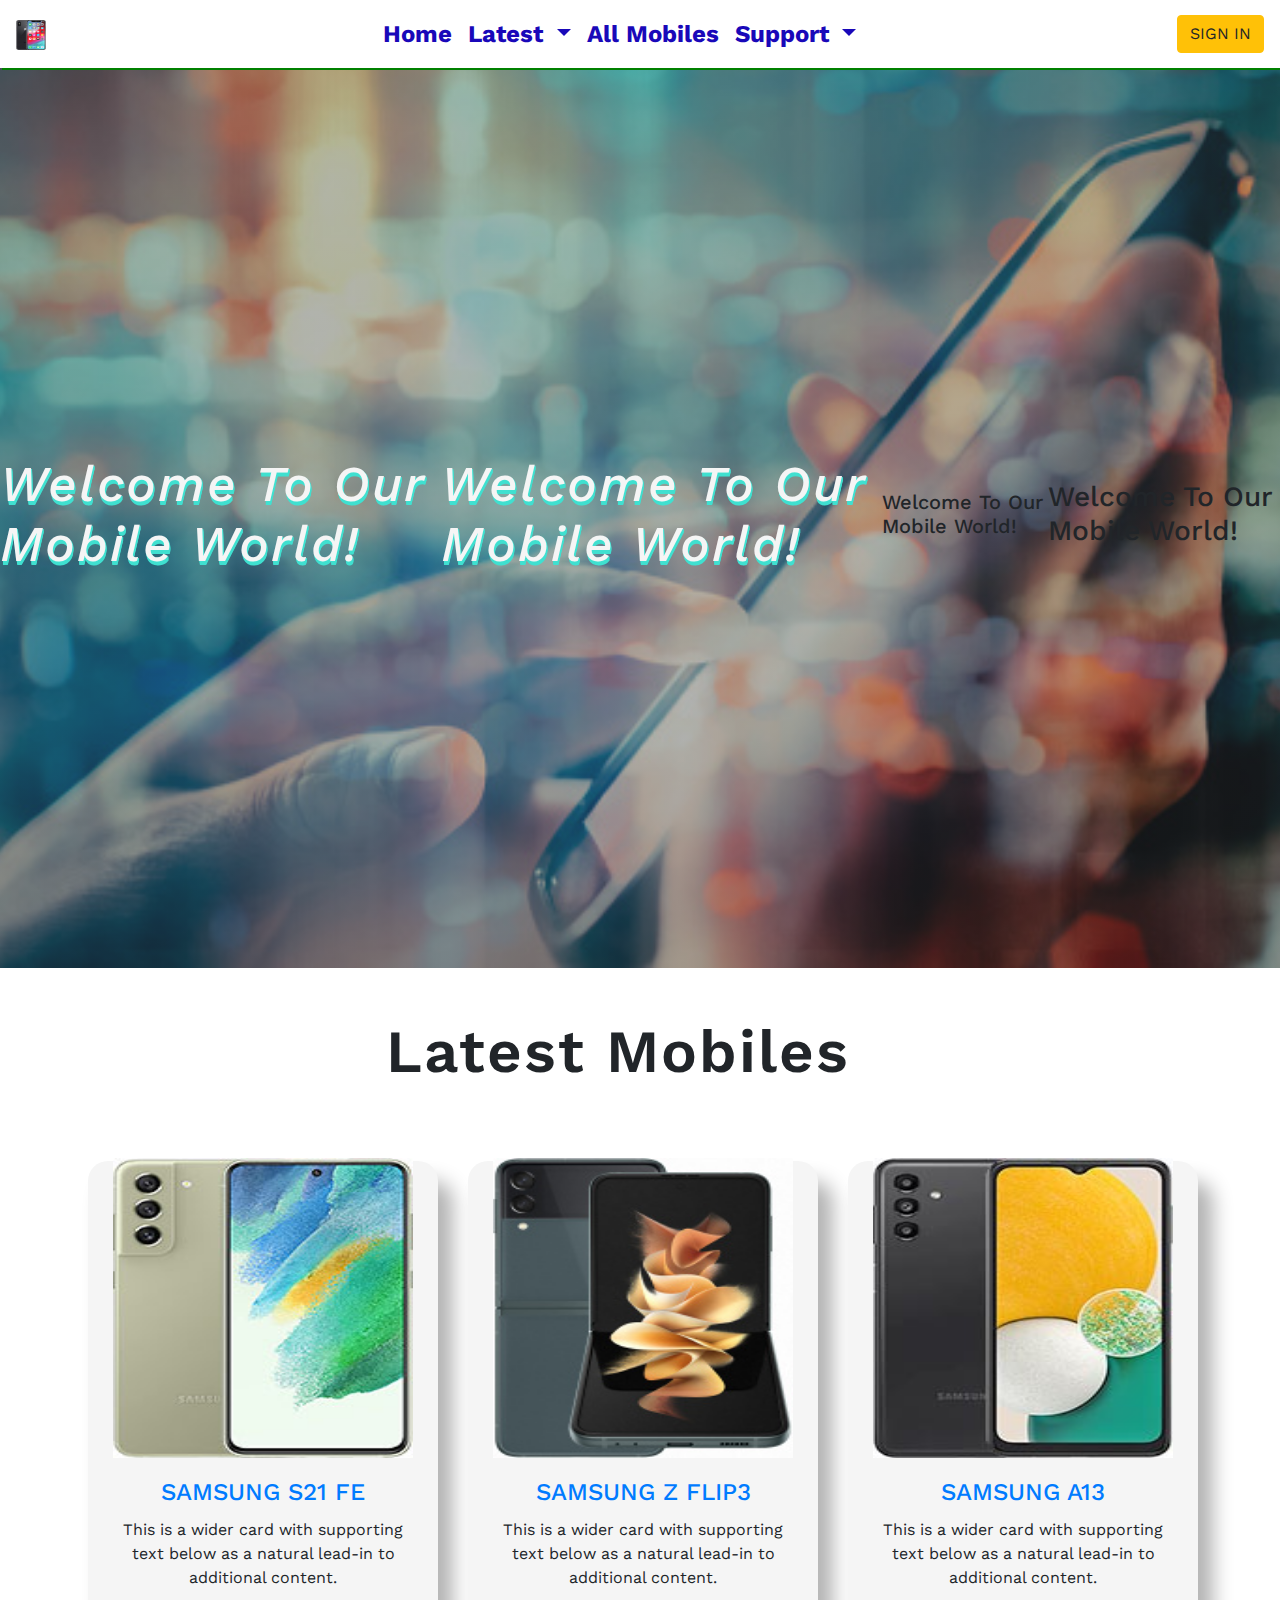
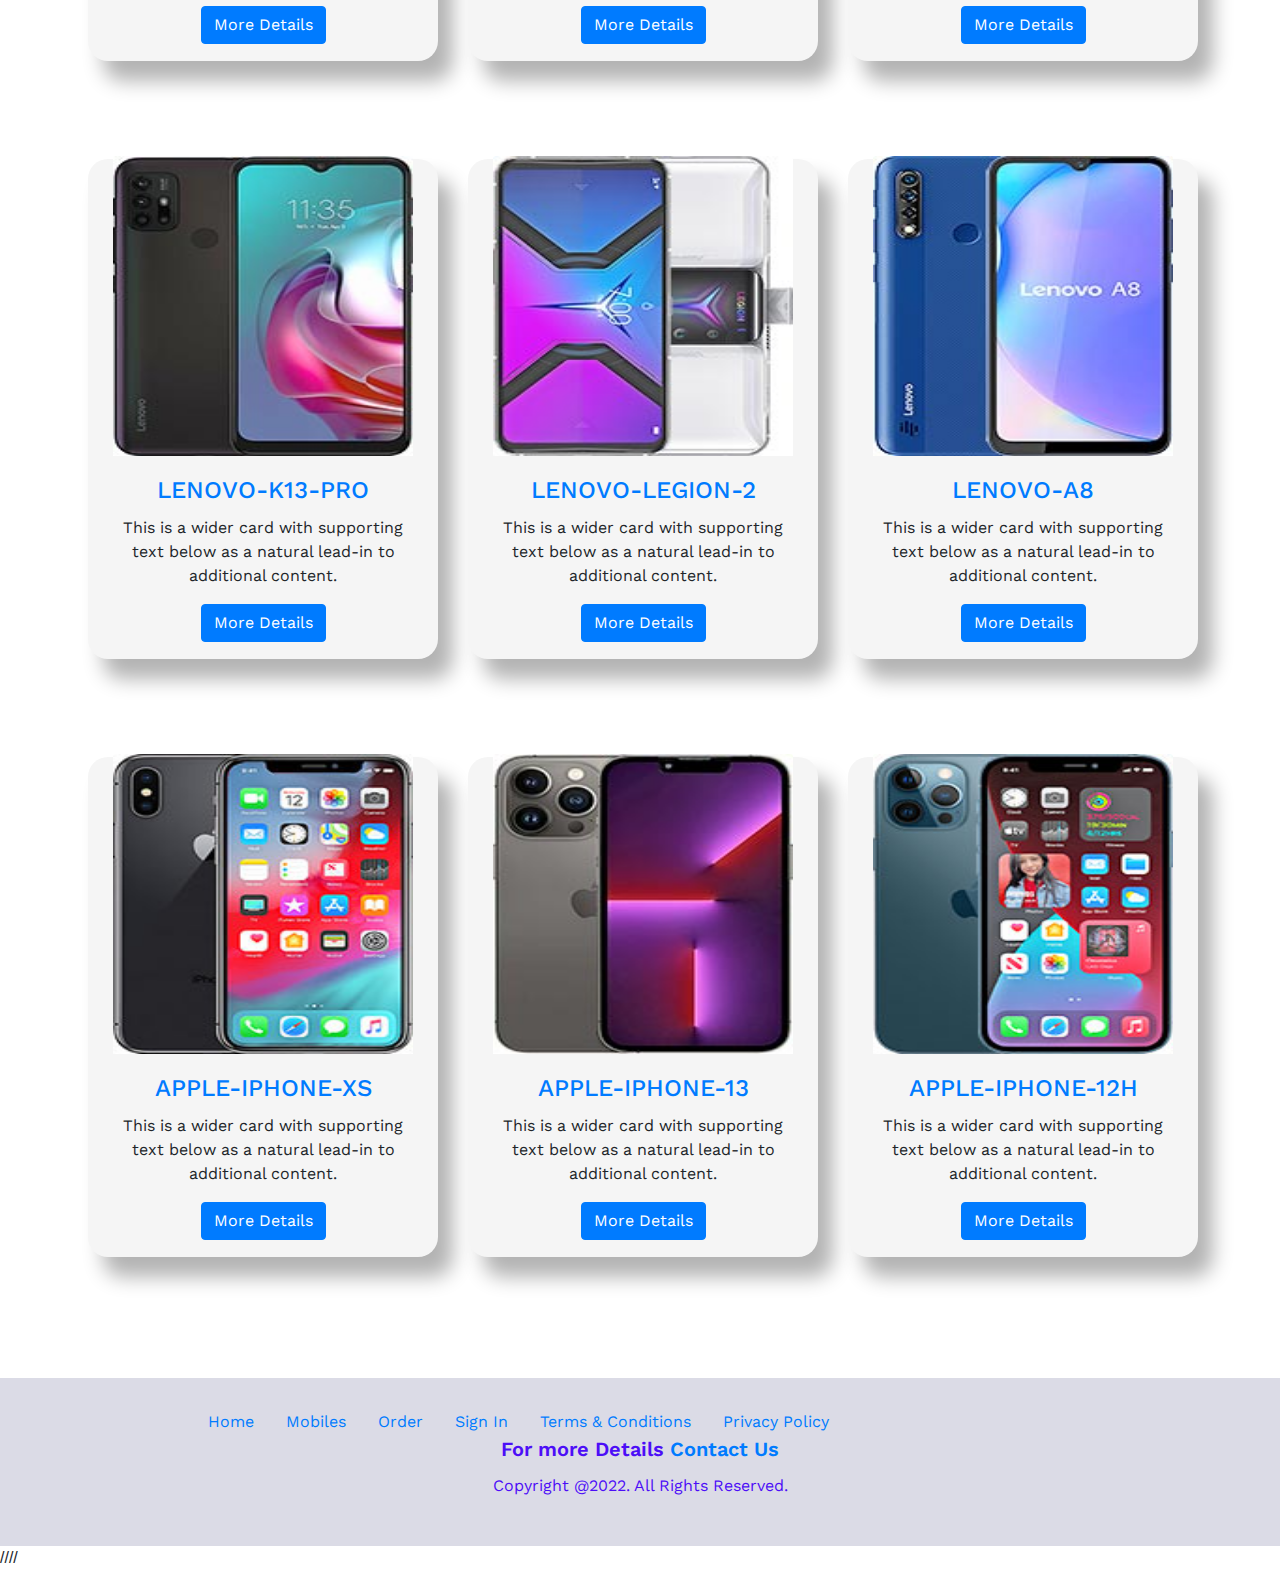
==== index.html @ 99220781 "h5 added" ====
﻿
<!DOCTYPE html>
<html lang="en" dir="ltr">
  <head>
    <meta charset="utf-8">
    <meta name="viewport" content="width=device-width, initial-scale=1.0">
    <title>Mobile</title>
    <link rel="stylesheet" href="/style.css">
    <link rel="stylesheet" href="https://cdnjs.cloudflare.com/ajax/libs/font-awesome/5.15.2/css/all.min.css">

     <!-- Bootstrap CSS -->
     <link rel="stylesheet" href="https://use.fontawesome.com/releases/v5.8.1/css/all.css">
     <link rel="stylesheet" href="https://maxcdn.bootstrapcdn.com/bootstrap/4.0.0/css/bootstrap.min.css" integrity="sha384-Gn5384xqQ1aoWXA+058RXPxPg6fy4IWvTNh0E263XmFcJlSAwiGgFAW/dAiS6JXm" crossorigin="anonymous">
     <link href="https://unpkg.com/aos@2.3.1/dist/aos.css" rel="stylesheet">
     <link rel="stylesheet" href="https://cdnjs.cloudflare.com/ajax/libs/font-awesome/4.7.0/css/font-awesome.min.css">
<style>
  .card{
  width: 350px;
  height: 500px;
  background: whitesmoke;
  border: none;
  box-shadow: 15px 20px 20px rgba(0,0,0,0.3);
              inset: 4px 4px 10px white ;
border-radius: 20px;
justify-content: center;
align-items: center;
margin: 25px 25px;


}

.card:hover{
  box-shadow: inset 15px 20px 20px rgba(0,0,0,0.4);
             inset:     4px 4px 10px white ;
             width: 351px;
  height: 501px;
}

</style>

  </head>
  
  <body data-spy="scroll" data-target=".navbar" data-offset="50" >

    <button
    type="button"
    class="btn btn-danger btn-floating btn-lg"
    id="btn-back-to-top"
    >
<i class="fas fa-arrow-up"></i>
</button>



 
      
    
            <nav class="navbar navbar-expand-lg navbar-light " id="navbar" >
        <a class="navbar-brand" href="#"><img src="images/apple-iphone-xs.jpg" id="logo"/></a>
        <button class="navbar-toggler" type="button" data-toggle="collapse" data-target="#navbarSupportedContent" aria-controls="navbarSupportedContent" aria-expanded="false" aria-label="Toggle navigation">
          <span class="navbar-toggler-icon"></span>
        </button>
      
        <div class="collapse navbar-collapse" id="navbarSupportedContent">
          <ul class="navbar-nav mx-auto">
            <li class="nav-item active">
              <a class="nav-link" href="index.html">Home <span class="sr-only">(current)</span></a>
            </li>
          <li class="nav-item dropdown">
              <a class="nav-link dropdown-toggle" href="#all" id="navbarDropdown" role="button" data-toggle="dropdown" aria-haspopup="true" aria-expanded="false">
                Latest
              </a>
              <div class="dropdown-menu" aria-labelledby="navbarDropdown">
                <a class="dropdown-item" href="#samsung">Samsung</a>
                <a class="dropdown-item" href="#lenovo">Lenovo</a>
                <div class="dropdown-divider"></div>
                
                <a class="dropdown-item" href="#apple">Apple</a>
              </div>
              
              <li class="nav-item active">
                <a class="nav-link" href="mobile.html">All Mobiles</a>
              </li>
              <li class="nav-item dropdown">
                <a class="nav-link dropdown-toggle" href="#" id="navbarDropdown" role="button" data-toggle="dropdown" aria-haspopup="true" aria-expanded="false">
                  Support
                </a>
                <div class="dropdown-menu" aria-labelledby="navbarDropdown">
                  <a class="dropdown-item" href="order.html" target="_blank" >Order</a>
                                    <div class="dropdown-divider"></div>
                  <a class="dropdown-item" href="#" onclick="openPopup()" >Contact Us</a>
                </div>
           
          </ul>
          
            <button class="btn btn-warning my-2 my-sm-0" type="submit" onclick="window.location.href='sign.html'" >SIGN IN</button>
        
        </div>
      </nav>
   
    <!-- end nav bar-->
    <!-- start home -->
    <section id="home">
      <h1>Welcome To Our Mobile World!</h1>
        <h1>Welcome To Our Mobile World!</h1>
      <h5>Welcome To Our Mobile World!</h5>
      <h3>Welcome To Our Mobile World!</h3>
    </section>
   
      
    
   
   
   
    
   <section id="mobiles">
      <div class="container m-5">
       <h1 class="text-center my-5">Latest Mobiles</h1> 

      




      <!-- <select class="selectpicker" data-live-search="true" id="select1" onclick="getOption()">
        <div class="dropdown-menu" aria-labelledby="navbarDropdown" >
         
            <option value="#samsung" >Mustard</option>
            <option value="#lenova" >Ketchup</option>
            <option value="#apple" >Relish</option>
          
          
        </div>
      </select>
      <button onclick="getOption()"> Check option </button>-->
       <div class="row" id="samsung">
         <div class="col-lg-4 col-md-4 col-12">
          <div class="card ">
            <img class="card-img-top" src="images/samsung-galaxy-s21.jpg" >
            <div class="card-body text-center">
              <h4 class="card-title text-center text-uppercase text-primary ">Samsung S21 FE </h4>
              <p class="card-text">This is a wider card with supporting text below as a natural lead-in to additional content.</p>
              <a href="mobile.html" class="btn btn-primary ">More Details</a>
            </div>
          </div>
         </div>
         <div class="col-lg-4 col-md-4 col-12">
          <div class="card">
            <img class="card-img-top" src="images/samsung-galaxy-z.jpg" >
            <div class="card-body text-center">
              <h4 class="card-title text-center text-uppercase text-primary">Samsung Z Flip3</h4>
              <p class="card-text">This is a wider card with supporting text below as a natural lead-in to additional content.</p>
              <a href="mobile.html" class="btn btn-primary ">More Details</a>
            </div>
          </div>
         </div>
         <div class="col-lg-4 col-md-4 col-12">
          <div class="card">
            <img class="card-img-top" src="images/samsung-galaxy-a13.jpg" >
            <div class="card-body text-center">
              <h4 class="card-title text-center text-uppercase text-primary">Samsung A13 </h4>
              <p class="card-text">This is a wider card with supporting text below as a natural lead-in to additional content.</p>
              <a href="mobile.html" class="btn btn-primary ">More Details</a>
            </div>
          </div>
         </div>
       </div>
<br><br>

       <div class="row" id="lenovo">
        <div class="col-lg-4 col-md-4 col-12">
         <div class="card ">
           <img class="card-img-top" src="images/lenovo-k13-pro.jpg"  >
           <div class="card-body text-center">
             <h4 class="card-title text-center text-uppercase text-primary ">lenovo-k13-pro</h4>
             <p class="card-text">This is a wider card with supporting text below as a natural lead-in to additional content. </p>
             <a href="mobile.html" class="btn btn-primary ">More Details</a>
           </div>
         </div>
        </div>
        <div class="col-lg-4 col-md-4 col-12">
         <div class="card">
           <img class="card-img-top" src="images/lenovo-legion-2.jpg" >
           <div class="card-body text-center">
             <h4 class="card-title text-center text-uppercase text-primary">lenovo-legion-2</h4>
             <p class="card-text">This is a wider card with supporting text below as a natural lead-in to additional content. </p>
             <a href="mobile.html" class="btn btn-primary ">More Details</a>
            </div>
         </div>
        </div>
        <div class="col-lg-4 col-md-4 col-12">
         <div class="card">
           <img class="card-img-top" src="images/lenovo-a8.jpg" >
           <div class="card-body text-center">
             <h4 class="card-title text-center text-uppercase text-primary">lenovo-a8 </h4>
             <p class="card-text">This is a wider card with supporting text below as a natural lead-in to additional content. </p>
             <a href="mobile.html" class="btn btn-primary ">More Details</a>
           </div>
         </div>
        </div>
      </div>
<br><br>
      <div class="row" id="apple">
        <div class="col-lg-4 col-md-4 col-12">
         <div class="card ">
           <img class="card-img-top" src="images/apple-iphone-xs.jpg" >
           <div class="card-body text-center">
             <h4 class="card-title text-center text-uppercase text-primary ">apple-iphone-xs </h4>
             <p class="card-text">This is a wider card with supporting text below as a natural lead-in to additional content. </p>
             <a href="mobile.html" class="btn btn-primary ">More Details</a>
           </div>
         </div>
        </div>
        <div class="col-lg-4 col-md-4 col-12">
         <div class="card">
           <img class="card-img-top" src="images/apple-iphone-13-pro.jpg"  >
           <div class="card-body text-center">
             <h4 class="card-title text-center text-uppercase text-primary">apple-iphone-13</h4>
             <p class="card-text">This is a wider card with supporting text below as a natural lead-in to additional content. </p>
             <a href="mobile.html" class="btn btn-primary ">More Details</a>
            </div>
         </div>
        </div>
        <div class="col-lg-4 col-md-4 col-12">
         <div class="card">
           <img class="card-img-top" src="images/apple-iphone-12-pro-max-.jpg" >
           <div class="card-body text-center">
             <h4 class="card-title text-center text-uppercase text-primary">apple-iphone-12h </h4>
             <p class="card-text">This is a wider card with supporting text below as a natural lead-in to additional content.</p>
             <a href="mobile.html" class="btn btn-primary ">More Details</a>
           </div>
         </div>
        </div>
      </div>
      <br>
      

      </div>
   </section>
      <br>
   

    
   
    <footer class="footer">
      <ul style="padding-left:10em">
        <li><a href="index.html">Home</a></li>
        <li><a href="mobile.html">Mobiles</a></li>
        <li><a href="order.html" target="_blank">Order</a></li>
        <li><a href="sign.html">Sign In</a></li>
        <li><a href="tcp.html">Terms & Conditions</a></li>
        <li><a href="privacy.html">Privacy Policy</a></li>

      </ul>


      <span class="footer-title">For more Details <a href="#" onclick="openPopup()" >Contact Us</a></span>
      <p>Copyright @2022. All Rights Reserved.</p>
    </footer>
    <!-- Optional JavaScript --><!-- Optional JavaScript -->

    

    <!-- Optional JavaScript -->
    <!-- jQuery first, then Popper.js, then Bootstrap JS -->

     <script type="text/javascript">
    function getOption() {
        selectElement = document.querySelector('#select1');
        output = selectElement.value;
        document.querySelector('.output').textContent = output;
    }
  </script>



   //<script>
     //Get the button
let mybutton = document.getElementById("btn-back-to-top");

// When the user scrolls down 20px from the top of the document, show the button
window.onscroll = function () {
  scrollFunction();
};

function scrollFunction() {
  if (
    document.body.scrollTop > 20 ||
    document.documentElement.scrollTop > 20
  ) {
    mybutton.style.display = "block";
  } else {
    mybutton.style.display = "none";
  }
}
// When the user clicks on the button, scroll to the top of the document
mybutton.addEventListener("click", backToTop);

function backToTop() {
  document.body.scrollTop = 0;
  document.documentElement.scrollTop = 0;
}
 </script>//  
   
   
   
   
   <script>
      var newWin;
  function openPopup()
  {
   newWin= window.open('/contact.html','contact','width=700,height=500');

   document.onmousedown=focusPopup;
   document.onkeyup=focusPopup;
   document.onmousemove=focusPopup;
  }
  function focusPopup(){
    if(!newWin.closed){
      newWin.focus();
    }
  }
    </script>
    <script>
      
      $('body').scrollspy({target: ".navbar"})
      </script>
    <script src="https://unpkg.com/aos@2.3.1/dist/aos.js"></script>
    <script src="https://code.jquery.com/jquery-3.2.1.slim.min.js" integrity="sha384-KJ3o2DKtIkvYIK3UENzmM7KCkRr/rE9/Qpg6aAZGJwFDMVNA/GpGFF93hXpG5KkN" crossorigin="anonymous"></script>
    <script src="https://cdnjs.cloudflare.com/ajax/libs/popper.js/1.12.9/umd/popper.min.js" integrity="sha384-ApNbgh9B+Y1QKtv3Rn7W3mgPxhU9K/ScQsAP7hUibX39j7fakFPskvXusvfa0b4Q" crossorigin="anonymous"></script>
    <script src="https://maxcdn.bootstrapcdn.com/bootstrap/4.0.0/js/bootstrap.min.js" integrity="sha384-JZR6Spejh4U02d8jOt6vLEHfe/JQGiRRSQQxSfFWpi1MquVdAyjUar5+76PVCmYl" crossorigin="anonymous"></script>
    <script src="script.js" charset="utf-8"></script>
    
  </body>

</html>
---- style.css ----
@import url("https://fonts.googleapis.com/css2?family=Work+Sans:ital,wght@0,500;1,900&display=swap");
* {
  margin: 0;
  padding: 0;
  box-sizing: border-box;
  font-family: "Work Sans", sans-serif;
}
#logo {
  width: 30px;
  height: 30px;
}

#navbar {
  font-weight: 700 !important;
  font-size: medium;
  position: sticky;
  z-index: 100;
  padding: 0.2rem, 2rem;
  box-shadow: 2px 2px green;
}
#navbarSupportedContent a {
  color: rgb(25, 8, 185);
  font-size: 1.5rem;
}



#home {
  width: 100%;
  min-height: 100vh;
  align-items: center;
  display: flex;
  justify-content: center;
  background: linear-gradient(rgba(76, 76, 78, 0.3), rgba(47, 47, 48, 0.4)),
    url(/banner.jpg);
  background-size: cover;
  background-position: center;
}
#home h1 {
  color: whitesmoke;
  letter-spacing: 2px;
  font-style: oblique;
  font-size: 50px;
  text-shadow: 1px 1px 0px turquoise, 1px 2px 0px turquoise,
    1px 3px 0px turquoise, 1px 4px 0px turquoise;
}
#about {
  background: linear-gradient(to left, pink, rgb(235, 49, 64) 70%);
}
#restimg {
  width: 90%;
  height: 90%;

  border-radius: 50%;
}








#mobiles{
  background: white;
}
#mobiles h1{
  font-size:60px;
  letter-spacing: 2px;
  font-weight: 600;
}
#mobiles img{
  width: 300px;
  height: 300px;
}

.footer{
  background: #dbdbe6;
  color: rgb(76, 14, 247);
  text-align: center;
  padding: 2em;
}
.footer .footer-title{
  font-size: 20px;
  font-weight: 600;
}

.footer p{
  font-size: 16px;
  margin-top: 10px;
}

.footer p a{
  color: #3a6cf4;
  font-weight: 600;
  text-decoration: none;
 
}
.footer ul {
  list-style-type: none;
  margin: 0;
  padding: 0;
  overflow: hidden;
  
}

.footer li {
  float: left;
}
.footer li a{
  padding: 16px;
}
.btn:hover {
  box-shadow: 0 0 0 2px #fff, 0 0 0 3px blue;
}

/*back to top button*/
#btn-back-to-top {
  position: fixed;
  bottom: 20px;
  right: 20px;
  display: none;
}
#btn-back-to-top:hover{
  transform: scale(1.05) 
  translateY(-5px);
}
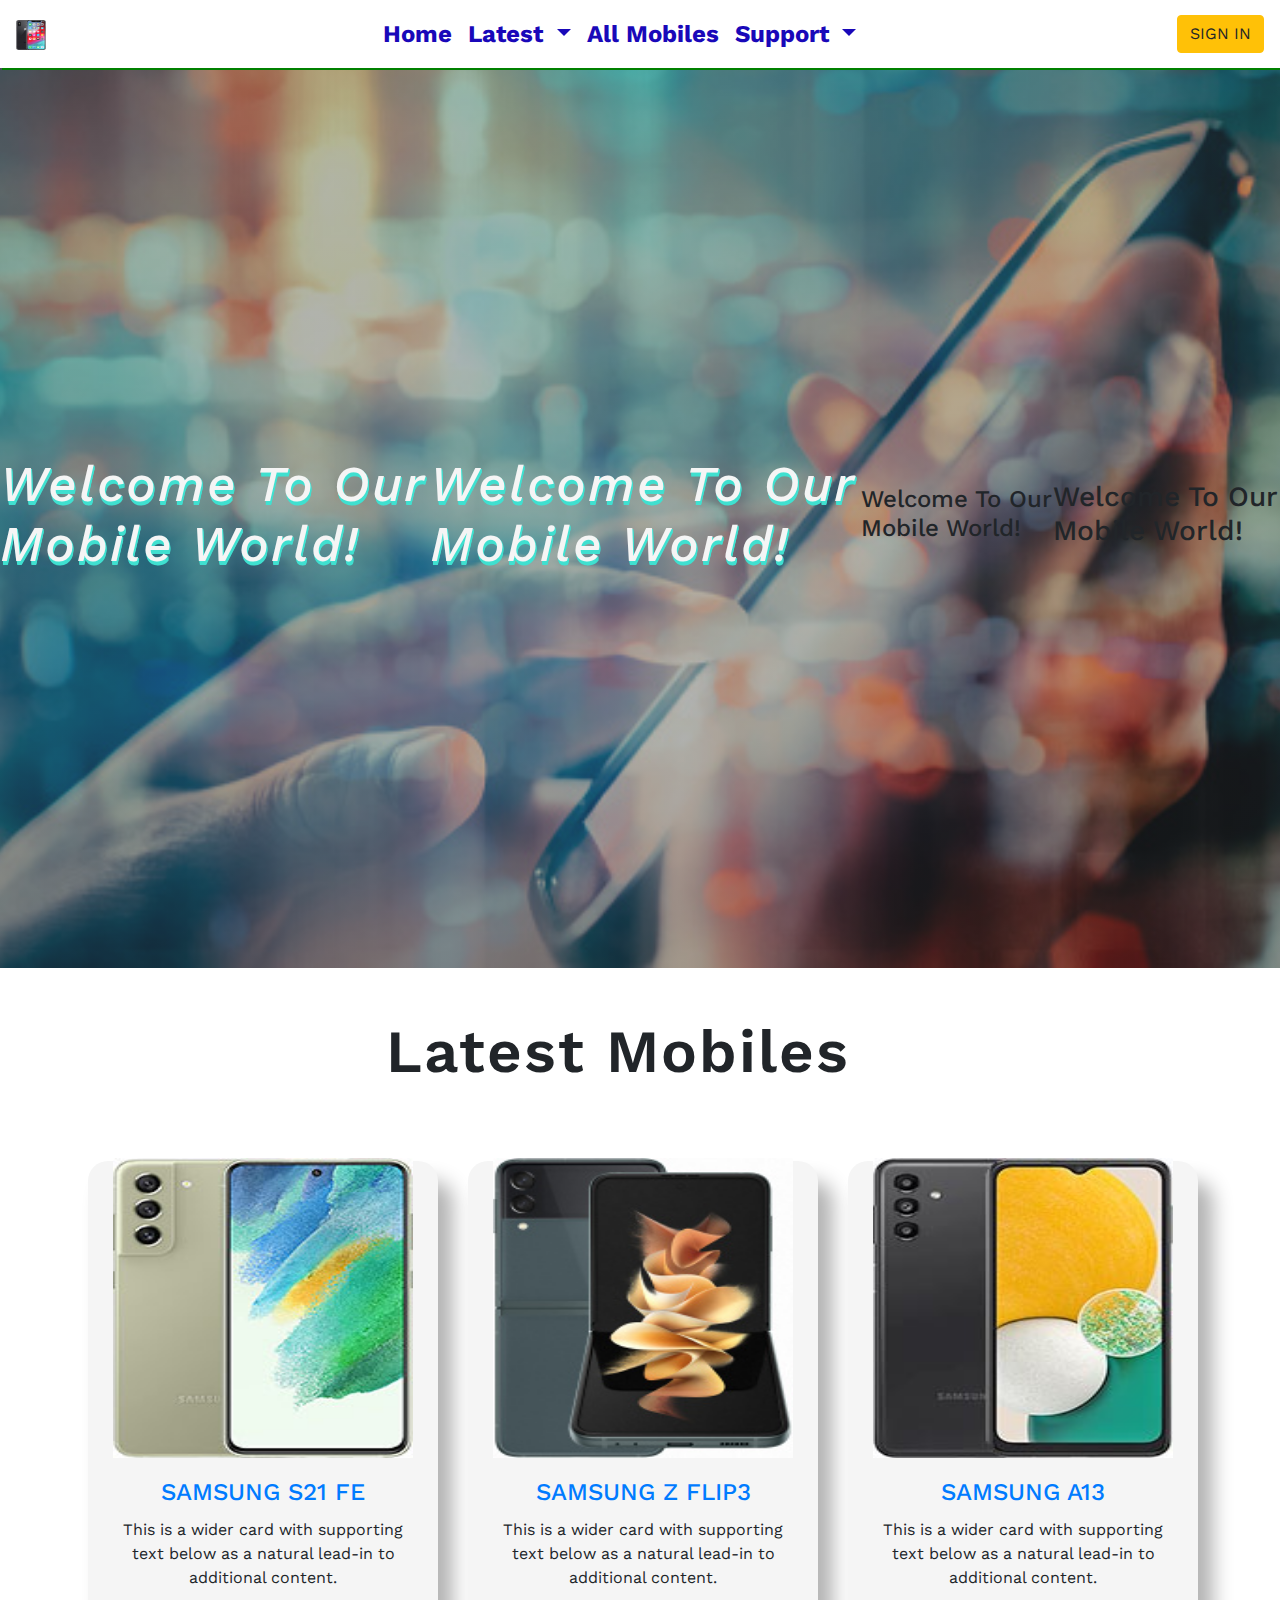
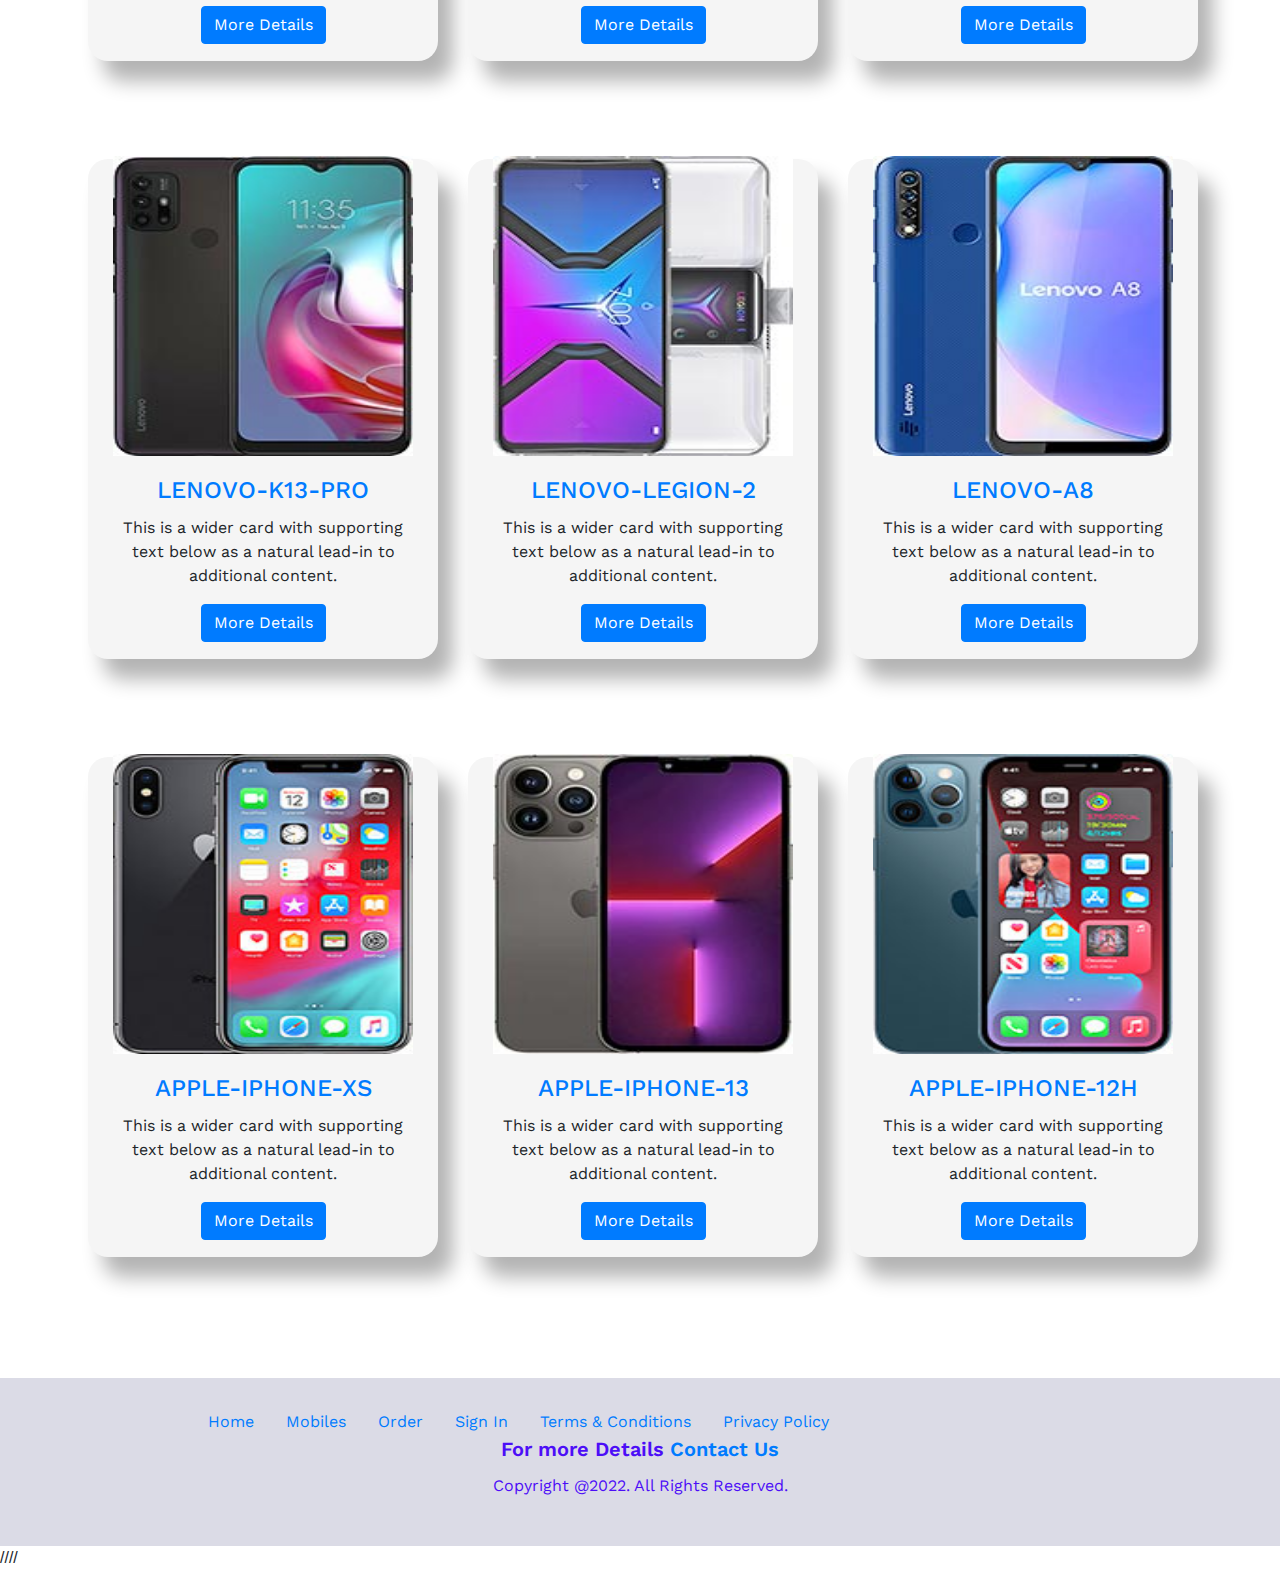
==== commit e9ea6523: "h4 added" ====
--- a/index.html
+++ b/index.html
@@ -103,7 +103,7 @@
     <section id="home">
       <h1>Welcome To Our Mobile World!</h1>
         <h1>Welcome To Our Mobile World!</h1>
-      <h5>Welcome To Our Mobile World!</h5>
+        <h4>Welcome To Our Mobile World!</h4>
       <h3>Welcome To Our Mobile World!</h3>
     </section>
    
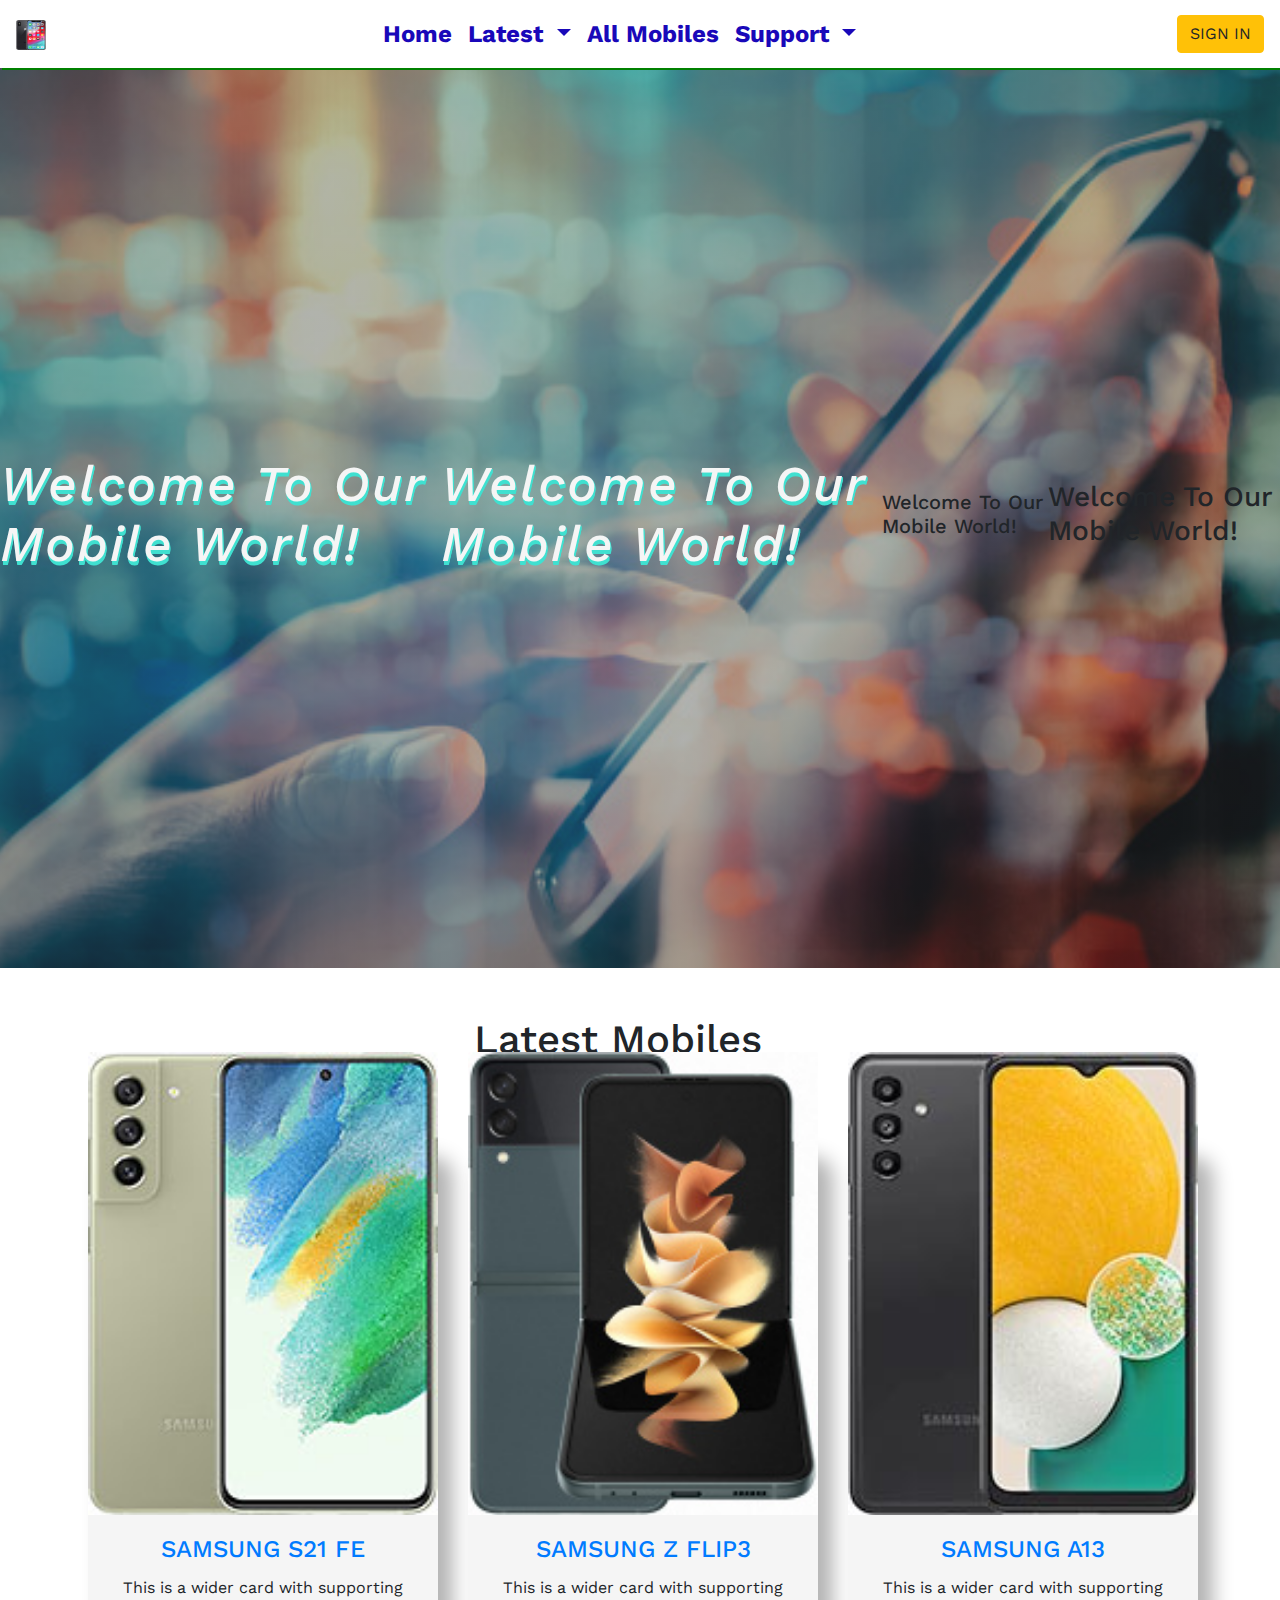
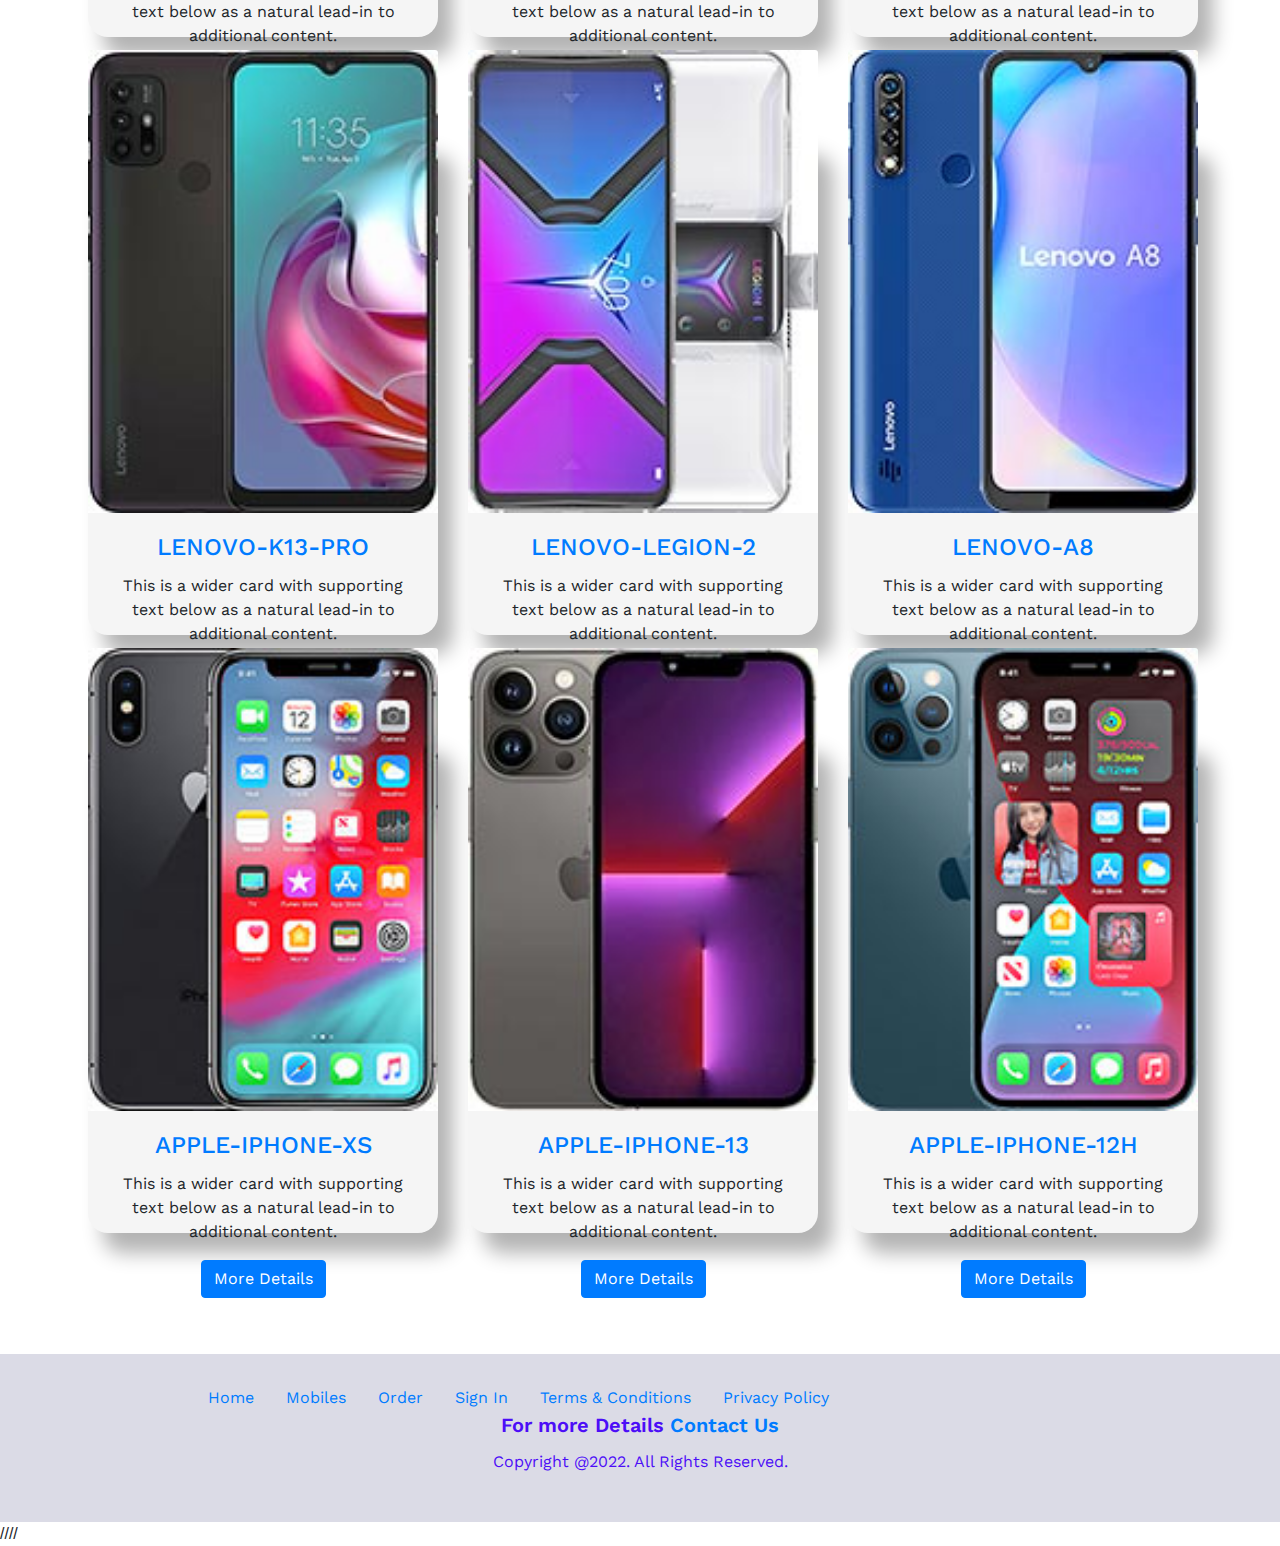
==== commit 35729810: "Update index.html" ====
--- a/index.html
+++ b/index.html
@@ -103,7 +103,7 @@
     <section id="home">
       <h1>Welcome To Our Mobile World!</h1>
         <h1>Welcome To Our Mobile World!</h1>
-        <h4>Welcome To Our Mobile World!</h4>
+      <h5>Welcome To Our Mobile World!</h5>
       <h3>Welcome To Our Mobile World!</h3>
     </section>
    
@@ -113,7 +113,7 @@
    
    
     
-   <section id="mobiles">
+   <section id="mobiles 2">
       <div class="container m-5">
        <h1 class="text-center my-5">Latest Mobiles</h1> 
 
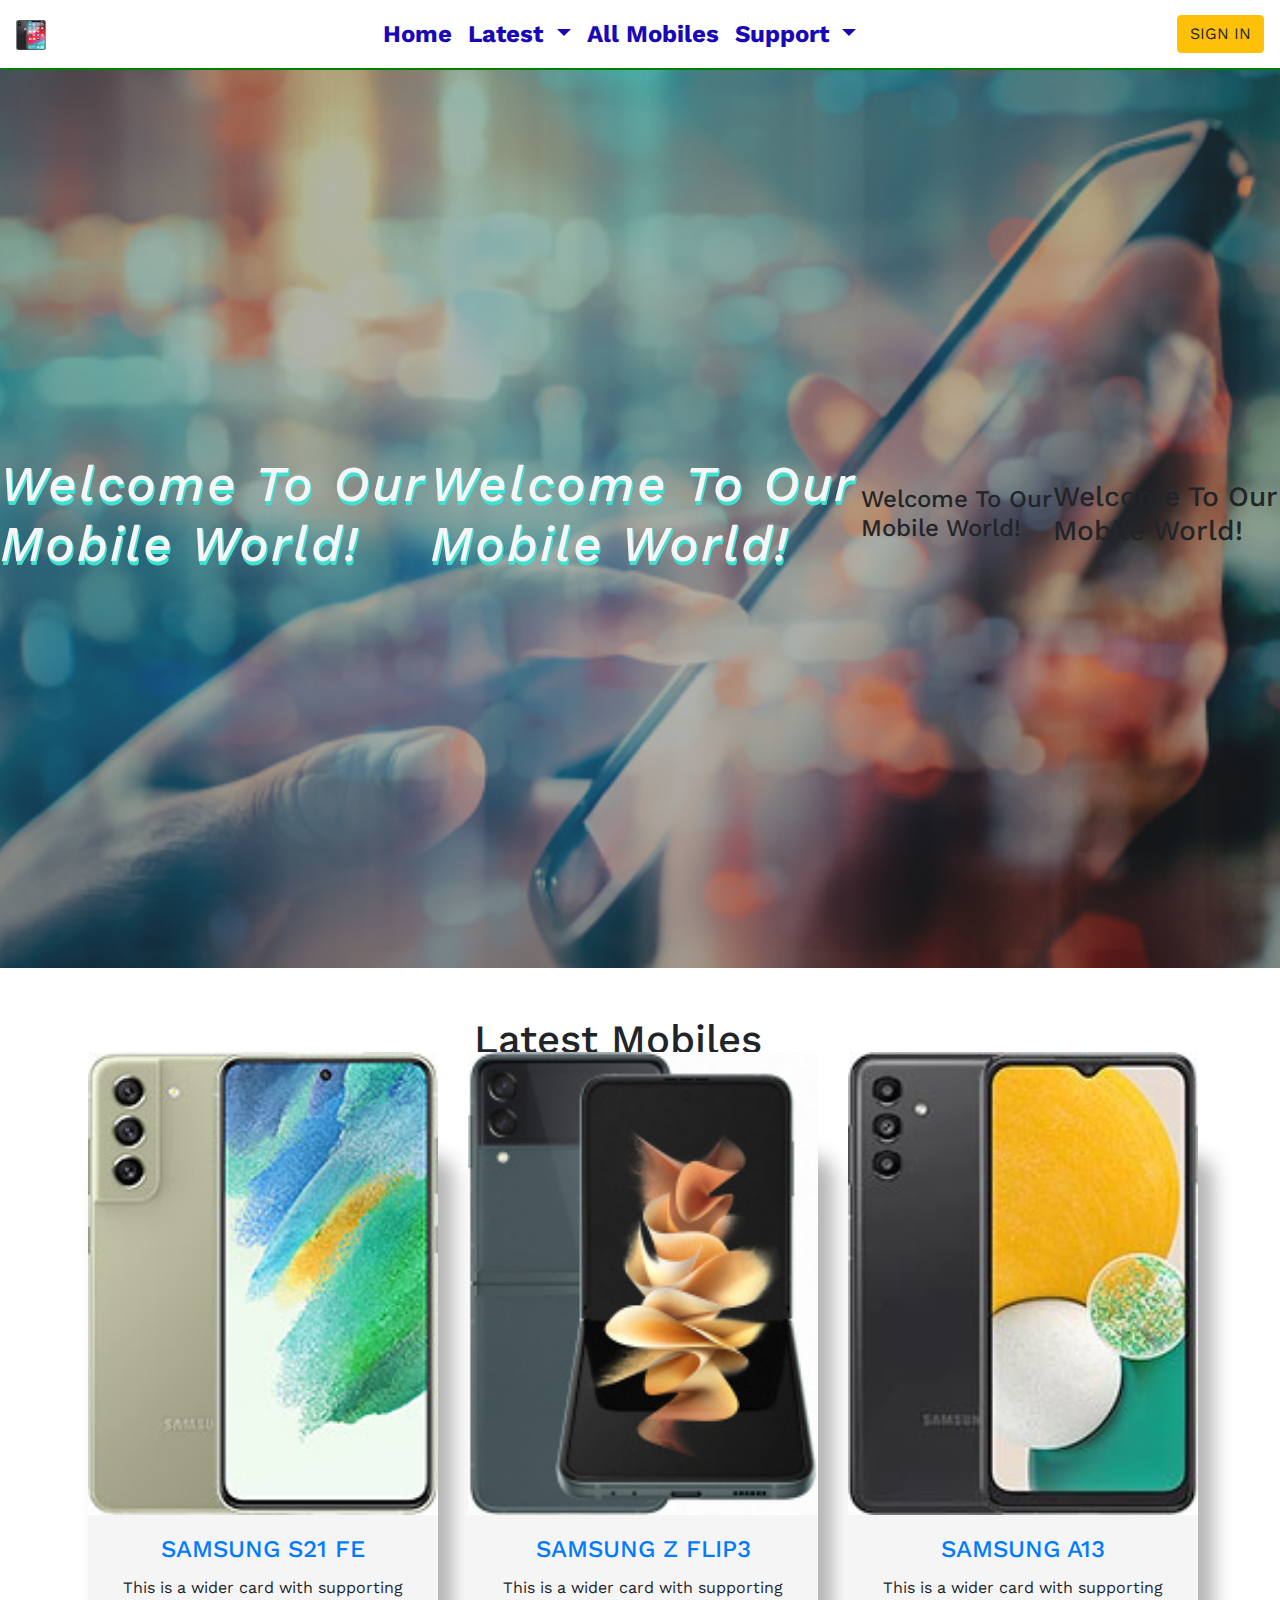
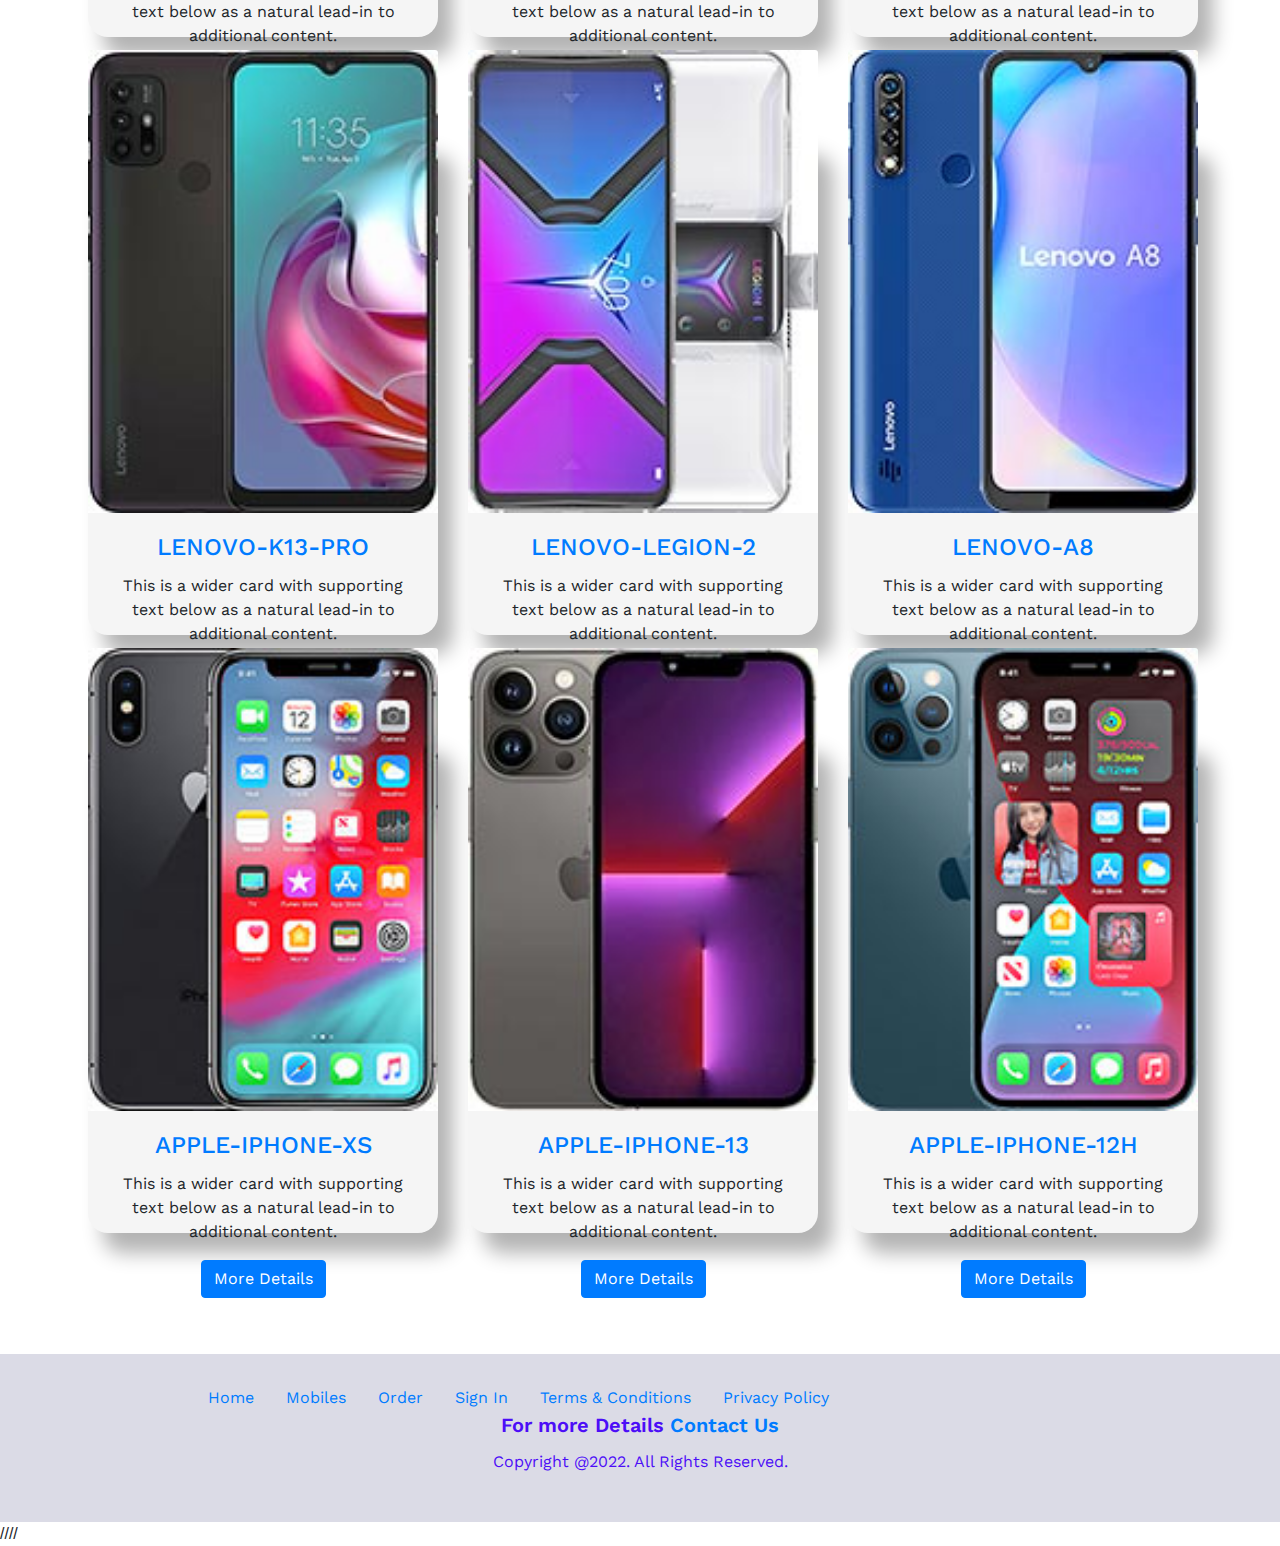
==== commit 2373edf4: "sec chg to mb 5" ====
--- a/index.html
+++ b/index.html
@@ -103,7 +103,7 @@
     <section id="home">
       <h1>Welcome To Our Mobile World!</h1>
         <h1>Welcome To Our Mobile World!</h1>
-      <h5>Welcome To Our Mobile World!</h5>
+        <h4>Welcome To Our Mobile World!</h4>
       <h3>Welcome To Our Mobile World!</h3>
     </section>
    
@@ -113,7 +113,7 @@
    
    
     
-   <section id="mobiles 2">
+   <section id="mobiles 5">
       <div class="container m-5">
        <h1 class="text-center my-5">Latest Mobiles</h1> 
 
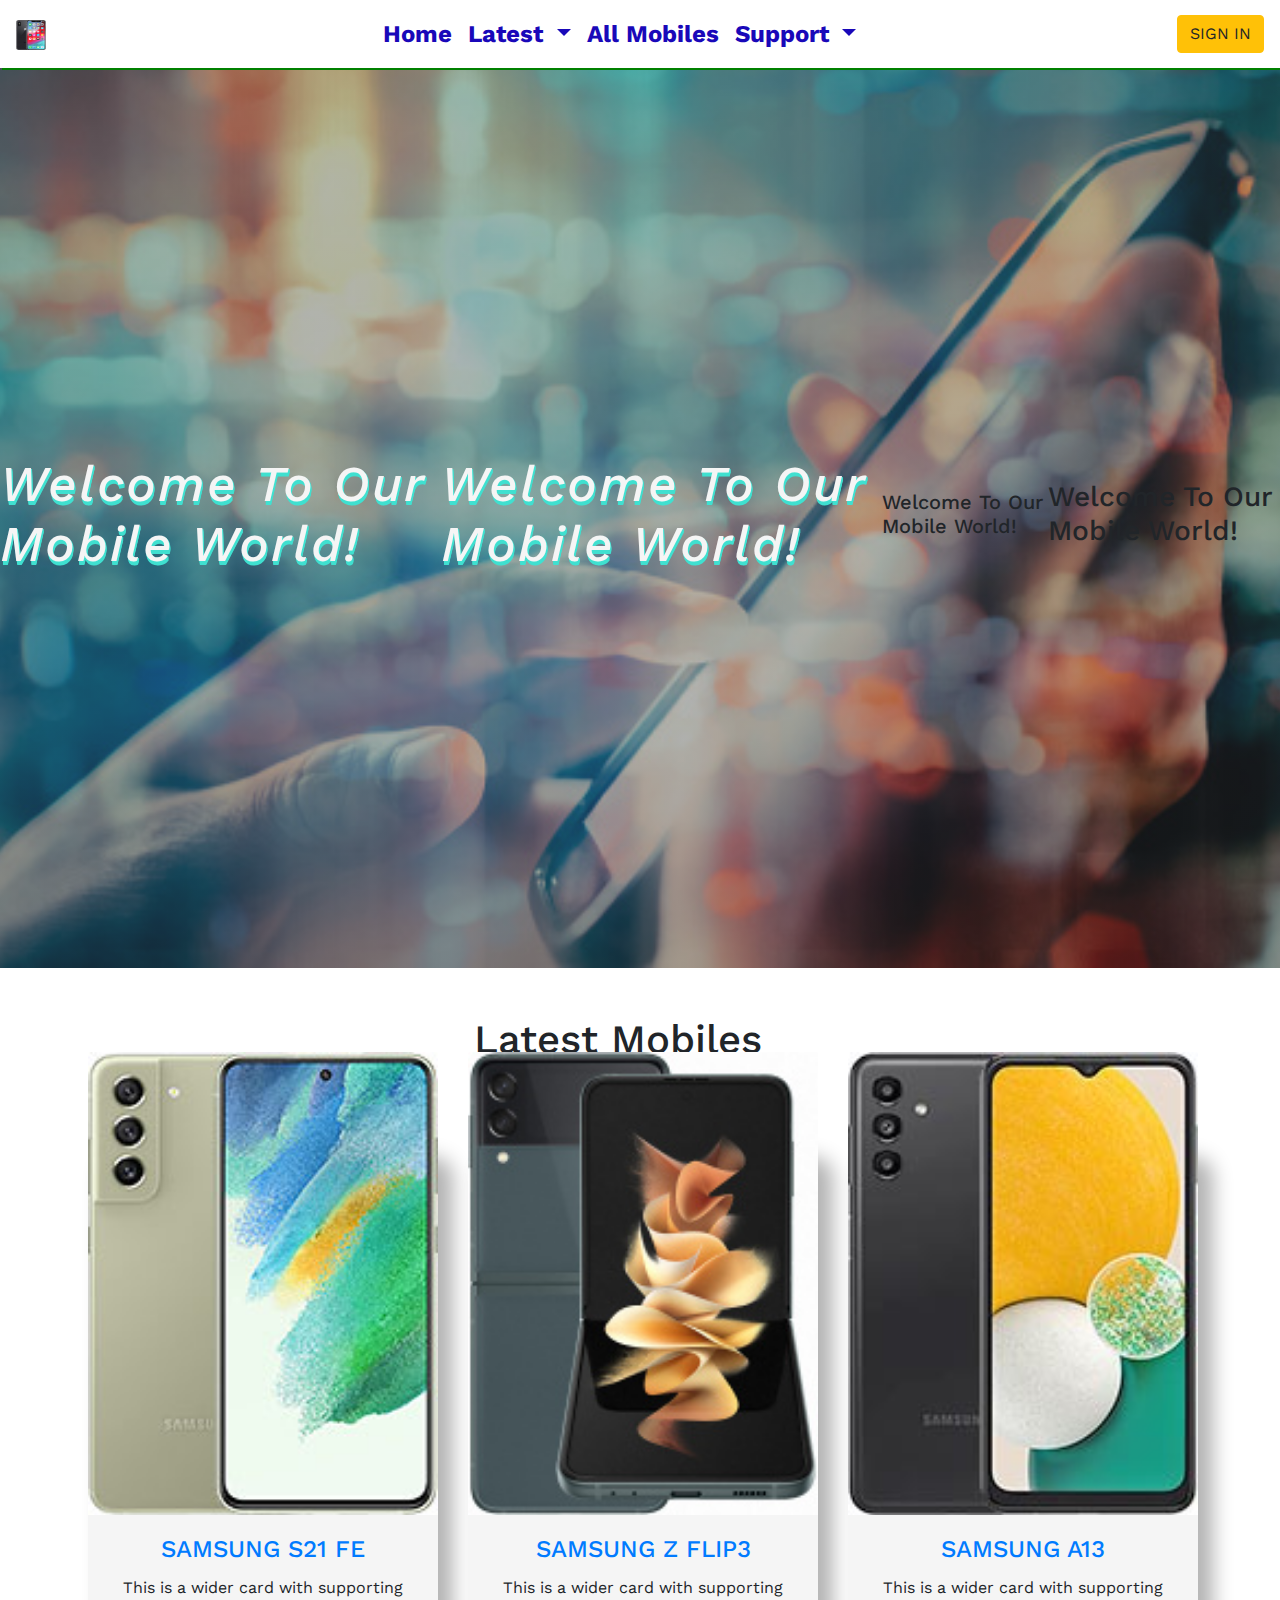
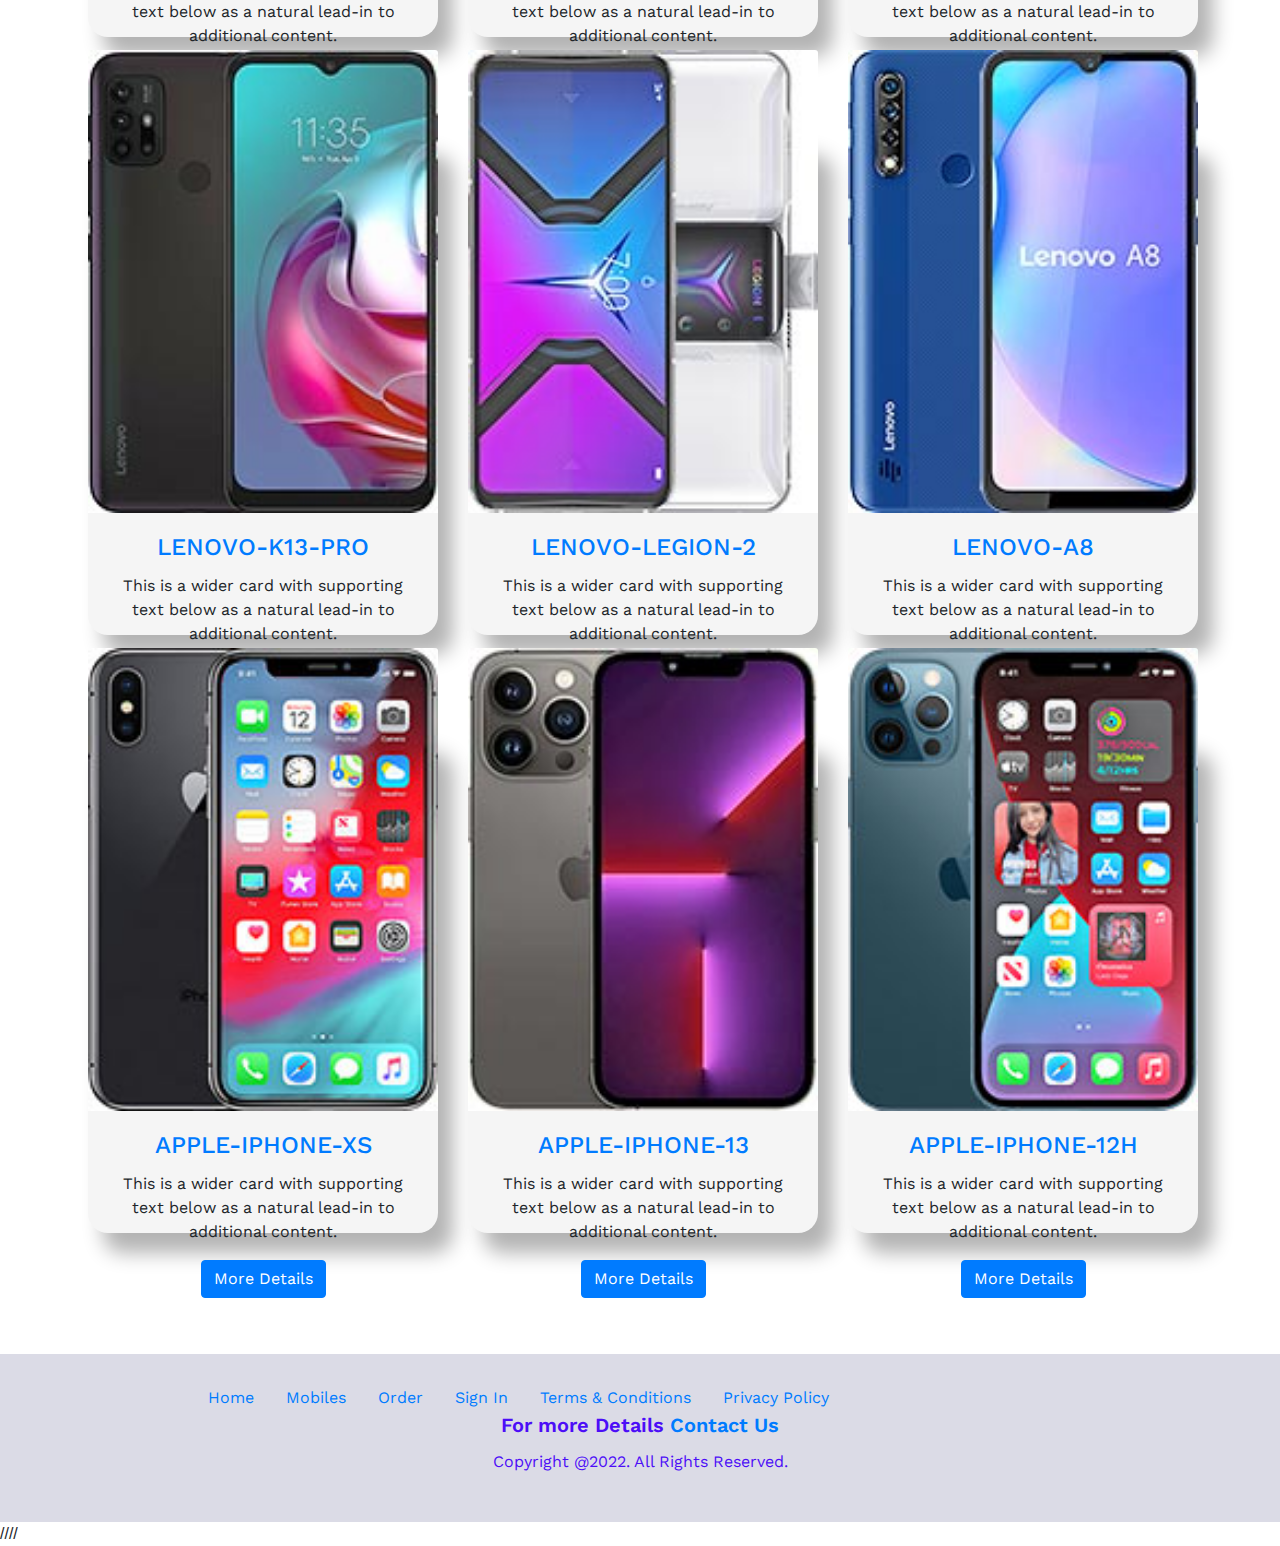
==== commit d943433b: "source committe" ====
--- a/index.html
+++ b/index.html
@@ -103,7 +103,7 @@
     <section id="home">
       <h1>Welcome To Our Mobile World!</h1>
         <h1>Welcome To Our Mobile World!</h1>
-        <h4>Welcome To Our Mobile World!</h4>
+      <h5>Welcome To Our Mobile World!</h5>
       <h3>Welcome To Our Mobile World!</h3>
     </section>
    
@@ -113,7 +113,7 @@
    
    
     
-   <section id="mobiles 5">
+   <section id="mobiles 3">
       <div class="container m-5">
        <h1 class="text-center my-5">Latest Mobiles</h1> 
 
